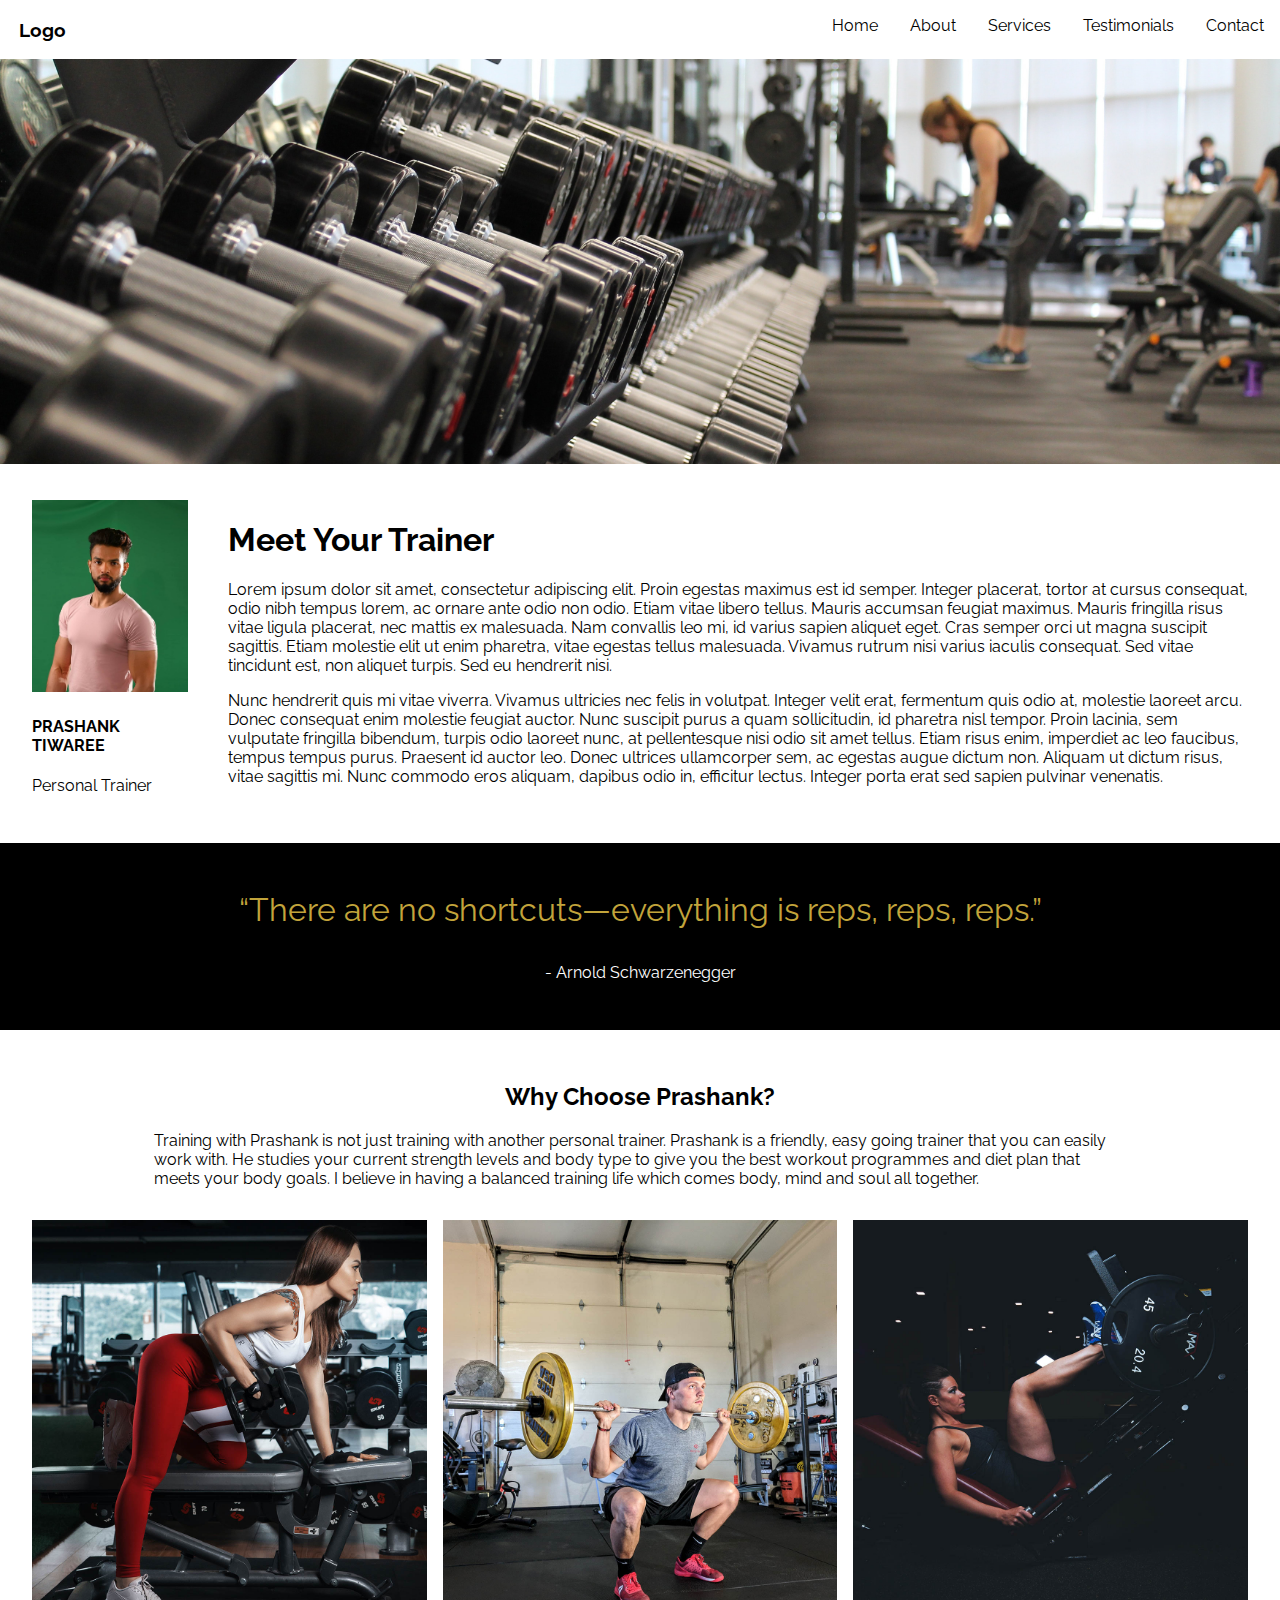
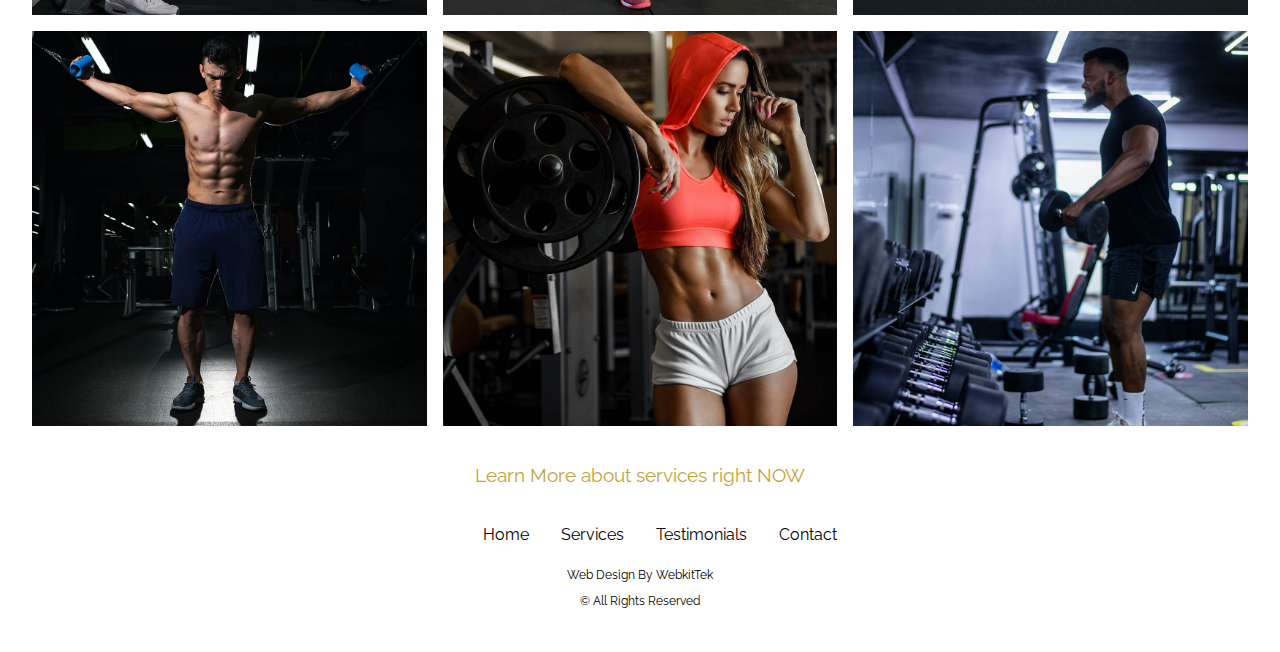
==== about.html @ 1aff5008 "Done About page. Only left the wording" ====
<!DOCTYPE html>
<html>
<head>
	<meta charset="utf-8">
	<meta name="viewport" content="width=device-wdith initial-scale=1">
	<title>About- Meet Your Trainer</title>
	<meta name="description" content="">
	<link rel="stylesheet" type="text/css" href="styles.css">
	<link rel="stylesheet" type="text/css" href="about.css">
	<link rel="preconnect" href="https://fonts.gstatic.com">
	<link href="https://fonts.googleapis.com/css2?family=Raleway:wght@500&display=swap" rel="stylesheet">
</head>
<body>
	<!--Nav Bar-->
	<nav class="nav-class" id="sticky"> 
		<h3 class="logo-txt">Logo</h3>
		<a href="#" class="toggle-btn">
			<span class="bar"></span>
			<span class="bar"></span>
			<span class="bar"></span>
		</a>
		<div class="nav-links">
			<ul class="nav-list">
				<li class="nav-item"><a id="nav-link" href="index.html">Home</a></li>
				<li class="nav-item"><a id="nav-link" href="about.html">About</a></li>
				<li class="nav-item"><a id="nav-link" href="#">Services</a></li>
				<li class="nav-item"><a id="nav-link"  href="#">Testimonials</a></li>
				<li class="nav-item"><a id="nav-link" href="#">Contact</a></li>
			</ul>	
		</div>				
	</nav>

	<!--Background-->
	<div class="wall">
		<img class="wall-pic" src="Girl wokout.jpg">	
	</div>

	<section class="aboutMe">
		<div class="img-sec">
			<img id="about-img" src="Portrait of prashank.jpg">
			<h4>PRASHANK TIWAREE</h4>
			<p class="designation">Personal Trainer</p>
		</div>
		<div class="text">
			<h1>Meet Your Trainer</h1>
			<p class="about-desc">Lorem ipsum dolor sit amet, consectetur adipiscing elit. Proin egestas maximus est id semper. Integer placerat, tortor at cursus consequat, odio nibh tempus lorem, ac ornare ante odio non odio. Etiam vitae libero tellus. Mauris accumsan feugiat maximus. Mauris fringilla risus vitae ligula placerat, nec mattis ex malesuada. Nam convallis leo mi, id varius sapien aliquet eget. Cras semper orci ut magna suscipit sagittis. Etiam molestie elit ut enim pharetra, vitae egestas tellus malesuada. Vivamus rutrum nisi varius iaculis consequat. Sed vitae tincidunt est, non aliquet turpis. Sed eu hendrerit nisi.</p>
			<p class="about-desc">Nunc hendrerit quis mi vitae viverra. Vivamus ultricies nec felis in volutpat. Integer velit erat, fermentum quis odio at, molestie laoreet arcu. Donec consequat enim molestie feugiat auctor. Nunc suscipit purus a quam sollicitudin, id pharetra nisl tempor. Proin lacinia, sem vulputate fringilla bibendum, turpis odio laoreet nunc, at pellentesque nisi odio sit amet tellus. Etiam risus enim, imperdiet ac leo faucibus, tempus tempus purus. Praesent id auctor leo. Donec ultrices ullamcorper sem, ac egestas augue dictum non. Aliquam ut dictum risus, vitae sagittis mi. Nunc commodo eros aliquam, dapibus odio in, efficitur lectus. Integer porta erat sed sapien pulvinar venenatis.</p>
		</div>
	</section>

	<section class="quote">
		<div class="quote-main">
			“There are no shortcuts—everything is reps, reps, reps.”
		</div>
		<div class="author">- Arnold Schwarzenegger</div>
	</section>

	<section class="why-choose-me">
		<h2>Why Choose Prashank?</h2>
		<p class="about-para">Training with Prashank is not just training with another personal trainer. Prashank is a friendly, easy going trainer that you can easily work with. He studies your current strength levels and body type to give you the best workout programmes and diet plan that meets your body goals. I believe in having a balanced training life which comes body, mind and soul all together.</p>
		<div class="about-img-grid">
			<img id="about-sub-img" src="about-grid-one.jpg">
			<img id="about-sub-img" src="about-grid-two.jpg">
			<img id="about-sub-img" src="about-grid-three.jpg">
			<img id="about-sub-img" src="about-grid-four.jpg">
			<img id="about-sub-img" src="about-grid-five.jpg">
			<img id="about-sub-img" src="about-grid-six.jpg">			
		</div>
	</section>

	<section class="service-redirect">
		<div class="service-text"><a id="about-link" href="#">
			Learn More about services right NOW
			</a>
		</div>
	</section>

	<!--Footer-->
	<footer>
		<ul class="footer-list">
			<li class="footer-item"><a id="footer-link" href="index.html">Home</a></li>
			<li class="footer-item"><a id="footer-link" href="#">Services</a></li>
			<li class="footer-item"><a id="footer-link" href="#">Testimonials</a></li>
			<li class="footer-item"><a id="footer-link" href="#">Contact</a></li>
		</ul>
		<div class="sponser">
			<a href="https://webkittek.com/" target="_blank">Web Design By WebkitTek</a>
			<p>&copy; All Rights Reserved</p>
		</div>
	</footer>

<script type="text/javascript" src="script.js"></script>
</body>
</html>
---- styles.css ----
html,body{
	margin:0;
	padding: 0;
	overflow-x: hidden;
	font-family: 'Raleway', sans-serif;
	scroll-behavior: smooth;
}

a{
	color: inherit;
	text-decoration: none;
}

ul{
	list-style-type: none;	
}

.logo-txt{
	margin-left: 1em;
}

.nav-class{
	display: flex;
	background-color: #fff;
}

#sticky{
	position: sticky;
	top: 0;
	
}

.nav-links{
	margin-left: auto;
}

.nav-list{
	display: flex;
}

#nav-link{
	padding: 1em;
}

#nav-link:hover{
	color: #c2a43b;
	transition: all 0.2s ease-in;	
}

.toggle-btn{
	position: absolute;
	top: 0.75rem;
	right: 1rem;
	display: none;
	flex-direction: column;
	justify-content: space-between;
	width: 30px;
	height: 21px;
}

.toggle-btn .bar{
	height: 3px;
	width: 100%;
	background-color: #000;
	border-radius: 10px;
}

/*Wall*/
.wall-pic{
	width: 100%;
}

/*Services*/
.serive-heading{
	text-align: center;
	font-size: 2rem;
}

.second{
	color: #c2a43b;
}

.services{
	padding: 2.5em;
}

.service-text{
	width: 70%;
	margin:auto;
	line-height: 1.8;
}

#service-link{
	color: #c2a43b;
}

#service-link:hover{
	border-bottom: 1px solid #c2a43b;
}

.service-card-grid{
	margin-top: 2em;
	display: grid;
	grid-template-columns: repeat(3,1fr);
	grid-gap: 1em;
}

.service-card{
	text-align: center;
	padding: 1.5em;
	margin: auto;
	border:1px solid #e0e0e0;
	box-shadow: 0 0 20px rgb(0 0 0 / 15%);
}

/*About*/
.about{
	background-color: #000;
	color: #fff;
}

.main-wrap{
	padding: 3.5em;
	display: flex;
}

.wording-about{
	width: 65%;
}

#about-btn{
	padding: 0.8em;
	border-radius: 7px;
	border:0;
}

#about-btn:hover{
	background-color: #000;
	color: #fff;
	border:1px solid #fff;
	cursor: pointer;
}

.about-img{
	width: 25%;
	display: block;
	margin: auto;
	margin-top: 2em;
}

/*Testimonails*/
.testimonials{
	padding: 2.5em;
}

.testi-title{
	text-align: center;
}

.test-grid{
	display: grid;
	grid-template-columns: repeat(3,1fr);
	grid-gap: 3em;
}

.testi-card{
	padding: 2em;
	background-color: #000;
	color: #fff;
}

.testi-name{
	color: #c2a43b;
	text-align: center;
}

#testi-btn{
	padding: 0.9em;
	margin:  2em auto;
	display: block;
	border:1px solid #fff;
	border-radius: 5px;
	background-color: #000;
	color: #fff;
}

#testi-btn:hover{
	cursor: pointer;
	background-color: #fff;
	color: #000;
	border:1px solid #000;
}

/*Contact*/
.contact{
	background-color: #000;
	color: #fff;
}

.contact-wrapper{
	padding: 3.5em;
}

.sub-contact-wrapper{	
	display: flex;
	gap:2em;
}

#contact-img{
	width: 35%;
	display: block;
	margin:auto;
}

#contact-btn{
	padding: 0.9em;
	border:0;
	border-radius: 5px;
}

#contact-btn:hover{
	cursor: pointer;
	border:1px solid #fff;
	background-color: #000;
	color: #fff;
}

/*Footer*/
footer{
	padding: 2em;
}
.footer-list{
	display: flex;
	justify-content: center;
	width: 60%;
	margin: auto;
}

.sponser{
	margin-top: 2em;
	text-align: center;
	font-size: 0.75rem;
}

#footer-link{
	padding: 1em;
}

#footer-link:hover{
	color: #c2a43b;
	transition: all 0.2s ease-in;
}

/*footer responsive*/
@media (max-width: 425px){
	.footer-list{
		display: block;
		border-bottom: 0;
		line-height: 1.5;
	}
}

/*Navbar responsive*/
@media (max-width: 680px){
	.nav-links{
		display: none;
	}

	.toggle-btn{
		display: flex;
	}

	.nav-class{
		flex-direction: column;
	}

	.nav-item{
		margin: 0.5em 0;
	}

	.nav-list{
		padding: 0;
	}	

	.nav-links{
		width: 100%;
	}

	.nav-links .nav-list{
		flex-direction: column;
		width: 100%;
	}

	.nav-item{
		text-align: center;
	}

	.nav-links.active{
		display: flex;
	}
}

@media (max-width: 820px){
	/*Service responsive*/
	.service-card-grid{
		display: block;
	}

	.service-card{
		margin: 1.5em 0;
	}
	/*ABOUT RESPONSIVE*/
	.main-wrap{
		display: block;
	}

	.wording-about{
		width: 85%;
		margin: auto;
	}

	.about-img{
		width: 45%;
	}
	/*contact responsive*/
	.sub-contact-wrapper{
		display: block;
	}
}
/*contact responsive*/
@media (max-width: 560px){
	#contact-img{
		width: 50%;
	}
}

@media (max-width: 400px){
	#contact-img{
		width: 60%;
	}
}

/*Testimonals grid responsive*/
@media (max-width: 805px){
	.test-grid{
		display: block;
	}

	.testi-card{
		margin: 2em auto;
		width: 65%;
	}
}
---- about.css ----
/*About Main*/
#about-img{
	width: 100%;
}

.aboutMe{
	display: flex;
	gap:2.5em;
	padding: 2em;
}

.quote{
	padding: 3em;
	background-color: #000;
	color: #fff;
}

.quote-main{
	font-size: 2rem;
	color: #c2a43b;
	margin-bottom: 1.1em;
}

.quote-main, .author, h2{
	text-align: center;
}
.why-choose-me{
	padding: 2em;
}

.about-para{
	width: 80%;
	margin: auto;
	margin-bottom: 2em;
}

.about-img-grid{
	display: grid;
	grid-template-columns: repeat(3,1fr);
	grid-gap: 1em;
}

#about-sub-img{
	width: 100%;
}

.service-text{
	text-align: center;
	font-size: 1.2rem;
	color: #c2a43b;
	border-bottom: 1px solid #fff;
}

.service-text:hover{
	border-bottom: 1px solid #c2a43b;
}

/*Media Query*/
@media (max-width: 768px){
	.aboutMe{
		display: block;
	}

	#about-img{
		width: 80%;
		display: block;
		margin:auto;
	}

	h4, .designation{
		text-align: center;
	}

	.text{
		margin-top: 5em;
	}

	.about-img-grid{
		grid-template-columns: repeat(2,1fr);
	}
}

@media (max-width: 540px){
	.quote-main{
		font-size: 1.3rem;
	}

	.service-text{
		font-size: 1rem;
	}
}

@media(max-width: 404px){
	.service-text{
		font-size: 0.8rem;
	}
}
@media (max-width: 384px){
	.quote-main{
		font-size: 1rem;
	}
}
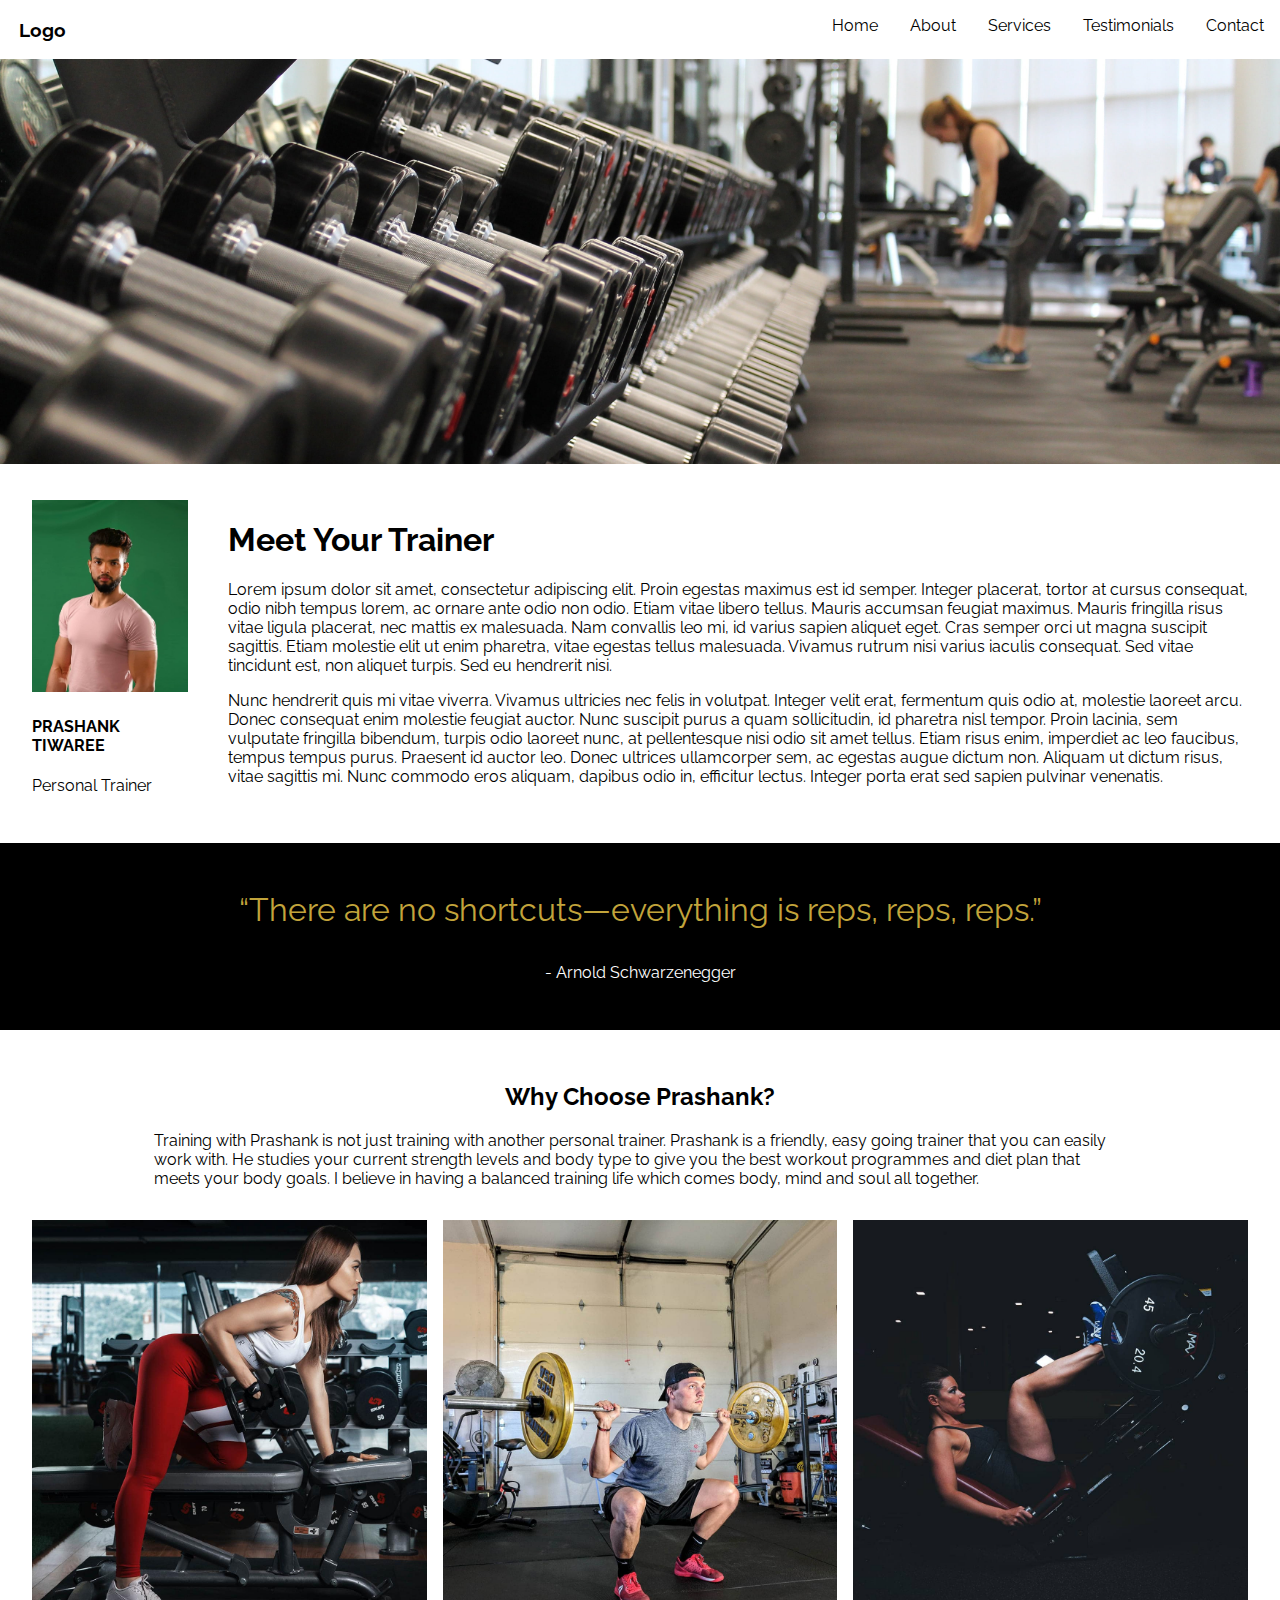
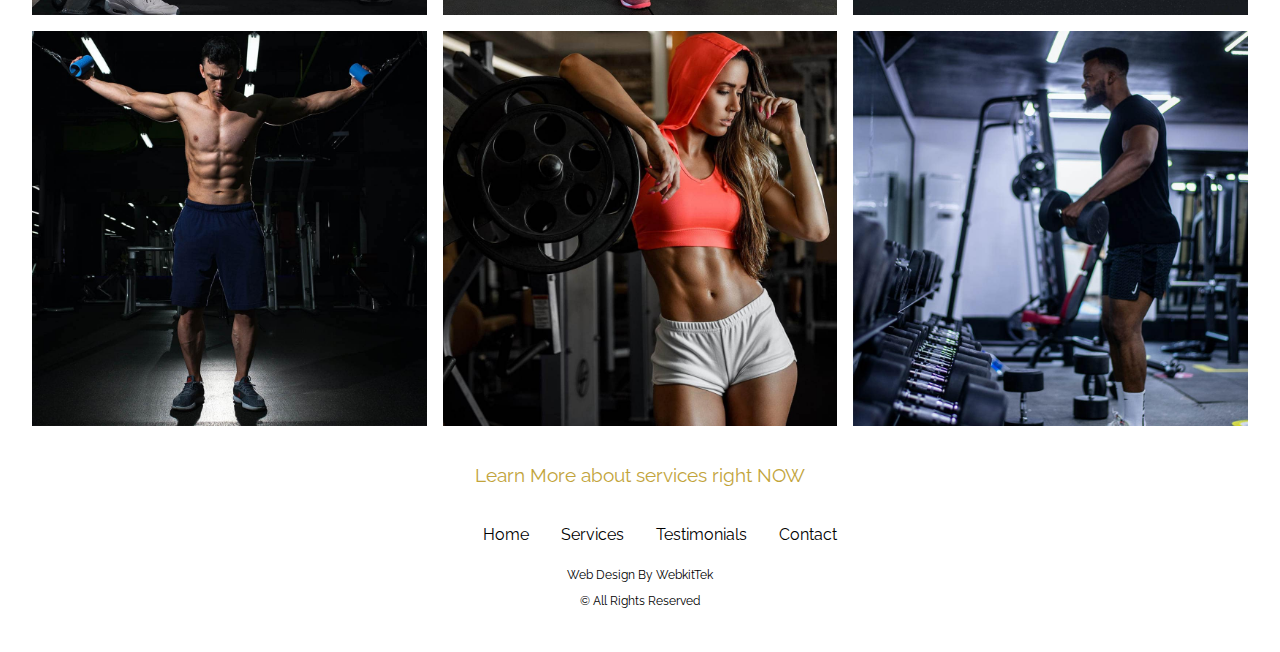
==== commit 708c78fe: "Almost over" ====
--- a/about.html
+++ b/about.html
@@ -4,7 +4,8 @@
 	<meta charset="utf-8">
 	<meta name="viewport" content="width=device-wdith initial-scale=1">
 	<title>About- Meet Your Trainer</title>
-	<meta name="description" content="">
+	<meta name="description" content="Prashank Tiwaree is a fitness coach that's not only here to make you workout plans but also educate you throughout your journey and guide you in each every step. Learn more now">
+	<link rel="shortcut icon" type="image/jpg" href="Favicon-broad dreams.jpg">
 	<link rel="stylesheet" type="text/css" href="styles.css">
 	<link rel="stylesheet" type="text/css" href="about.css">
 	<link rel="preconnect" href="https://fonts.gstatic.com">
@@ -23,21 +24,21 @@
 			<ul class="nav-list">
 				<li class="nav-item"><a id="nav-link" href="index.html">Home</a></li>
 				<li class="nav-item"><a id="nav-link" href="about.html">About</a></li>
-				<li class="nav-item"><a id="nav-link" href="#">Services</a></li>
-				<li class="nav-item"><a id="nav-link"  href="#">Testimonials</a></li>
-				<li class="nav-item"><a id="nav-link" href="#">Contact</a></li>
+				<li class="nav-item"><a id="nav-link" href="services.html">Services</a></li>
+				<li class="nav-item"><a id="nav-link"  href="testimonials.html">Testimonials</a></li>
+				<li class="nav-item"><a id="nav-link" href="contact.html">Contact</a></li>
 			</ul>	
 		</div>				
 	</nav>
 
 	<!--Background-->
 	<div class="wall">
-		<img class="wall-pic" src="Girl wokout.jpg">	
+		<img class="wall-pic" src="Wide Gym Wallpaper.jpg" alt="A wide picture of a gym focused on weight rack and in distance a girl doing dumbell rows">	
 	</div>
 
 	<section class="aboutMe">
 		<div class="img-sec">
-			<img id="about-img" src="Portrait of prashank.jpg">
+			<img id="about-img" src="Portrait of prashank.jpg"  alt="I'm Prashank TIwaree. Your personal trainer. Yes that is me in this portrait">
 			<h4>PRASHANK TIWAREE</h4>
 			<p class="designation">Personal Trainer</p>
 		</div>
@@ -59,17 +60,17 @@
 		<h2>Why Choose Prashank?</h2>
 		<p class="about-para">Training with Prashank is not just training with another personal trainer. Prashank is a friendly, easy going trainer that you can easily work with. He studies your current strength levels and body type to give you the best workout programmes and diet plan that meets your body goals. I believe in having a balanced training life which comes body, mind and soul all together.</p>
 		<div class="about-img-grid">
-			<img id="about-sub-img" src="about-grid-one.jpg">
-			<img id="about-sub-img" src="about-grid-two.jpg">
-			<img id="about-sub-img" src="about-grid-three.jpg">
-			<img id="about-sub-img" src="about-grid-four.jpg">
-			<img id="about-sub-img" src="about-grid-five.jpg">
-			<img id="about-sub-img" src="about-grid-six.jpg">			
+			<img id="about-sub-img" src="about-grid-one.jpg" alt="A girl doing dumbell rows in red leggings and white skinny that has a nice floral colored tattoo on her right shoulder">
+			<img id="about-sub-img" src="about-grid-two.jpg" alt="A young man determined to lifeting heavy in deep squatting position">
+			<img id="about-sub-img" src="about-grid-three.jpg" alt="Strong girl doing leg press and lighting reveals her amazing muscle distribution of her thighs">
+			<img id="about-sub-img" src="about-grid-four.jpg" alt="A man with washboard abs and nice chest and shoulders using cable crossover machine">
+			<img id="about-sub-img" src="about-grid-five.jpg" alt="A girl with red hoodie attatched to red sports bra and white shorts with insane abs posing next to weights">
+			<img id="about-sub-img" src="about-grid-six.jpg" alt="A strong man trying heavy wight shoulder raises and his facial expressions shows how heavy that is">			
 		</div>
 	</section>
 
 	<section class="service-redirect">
-		<div class="service-text"><a id="about-link" href="#">
+		<div class="service-text"><a id="about-link" href="services.html">
 			Learn More about services right NOW
 			</a>
 		</div>
@@ -79,9 +80,9 @@
 	<footer>
 		<ul class="footer-list">
 			<li class="footer-item"><a id="footer-link" href="index.html">Home</a></li>
-			<li class="footer-item"><a id="footer-link" href="#">Services</a></li>
-			<li class="footer-item"><a id="footer-link" href="#">Testimonials</a></li>
-			<li class="footer-item"><a id="footer-link" href="#">Contact</a></li>
+			<li class="footer-item"><a id="footer-link" href="services.html">Services</a></li>
+			<li class="footer-item"><a id="footer-link" href="testimonials.html">Testimonials</a></li>
+			<li class="footer-item"><a id="footer-link" href="contact.html">Contact</a></li>
 		</ul>
 		<div class="sponser">
 			<a href="https://webkittek.com/" target="_blank">Web Design By WebkitTek</a>
--- a/styles.css
+++ b/styles.css
@@ -142,7 +142,7 @@
 }
 
 .about-img{
-	width: 25%;
+	width: 30%;
 	display: block;
 	margin: auto;
 	margin-top: 2em;
@@ -300,6 +300,12 @@
 	}
 }
 
+@media (max-width: 375px){
+	.about-img{
+		width: 90%;
+	}
+}
+
 @media (max-width: 820px){
 	/*Service responsive*/
 	.service-card-grid{
@@ -329,7 +335,7 @@
 }
 /*contact responsive*/
 @media (max-width: 560px){
-	#contact-img{
+	.about-img, #contact-img{
 		width: 50%;
 	}
 }
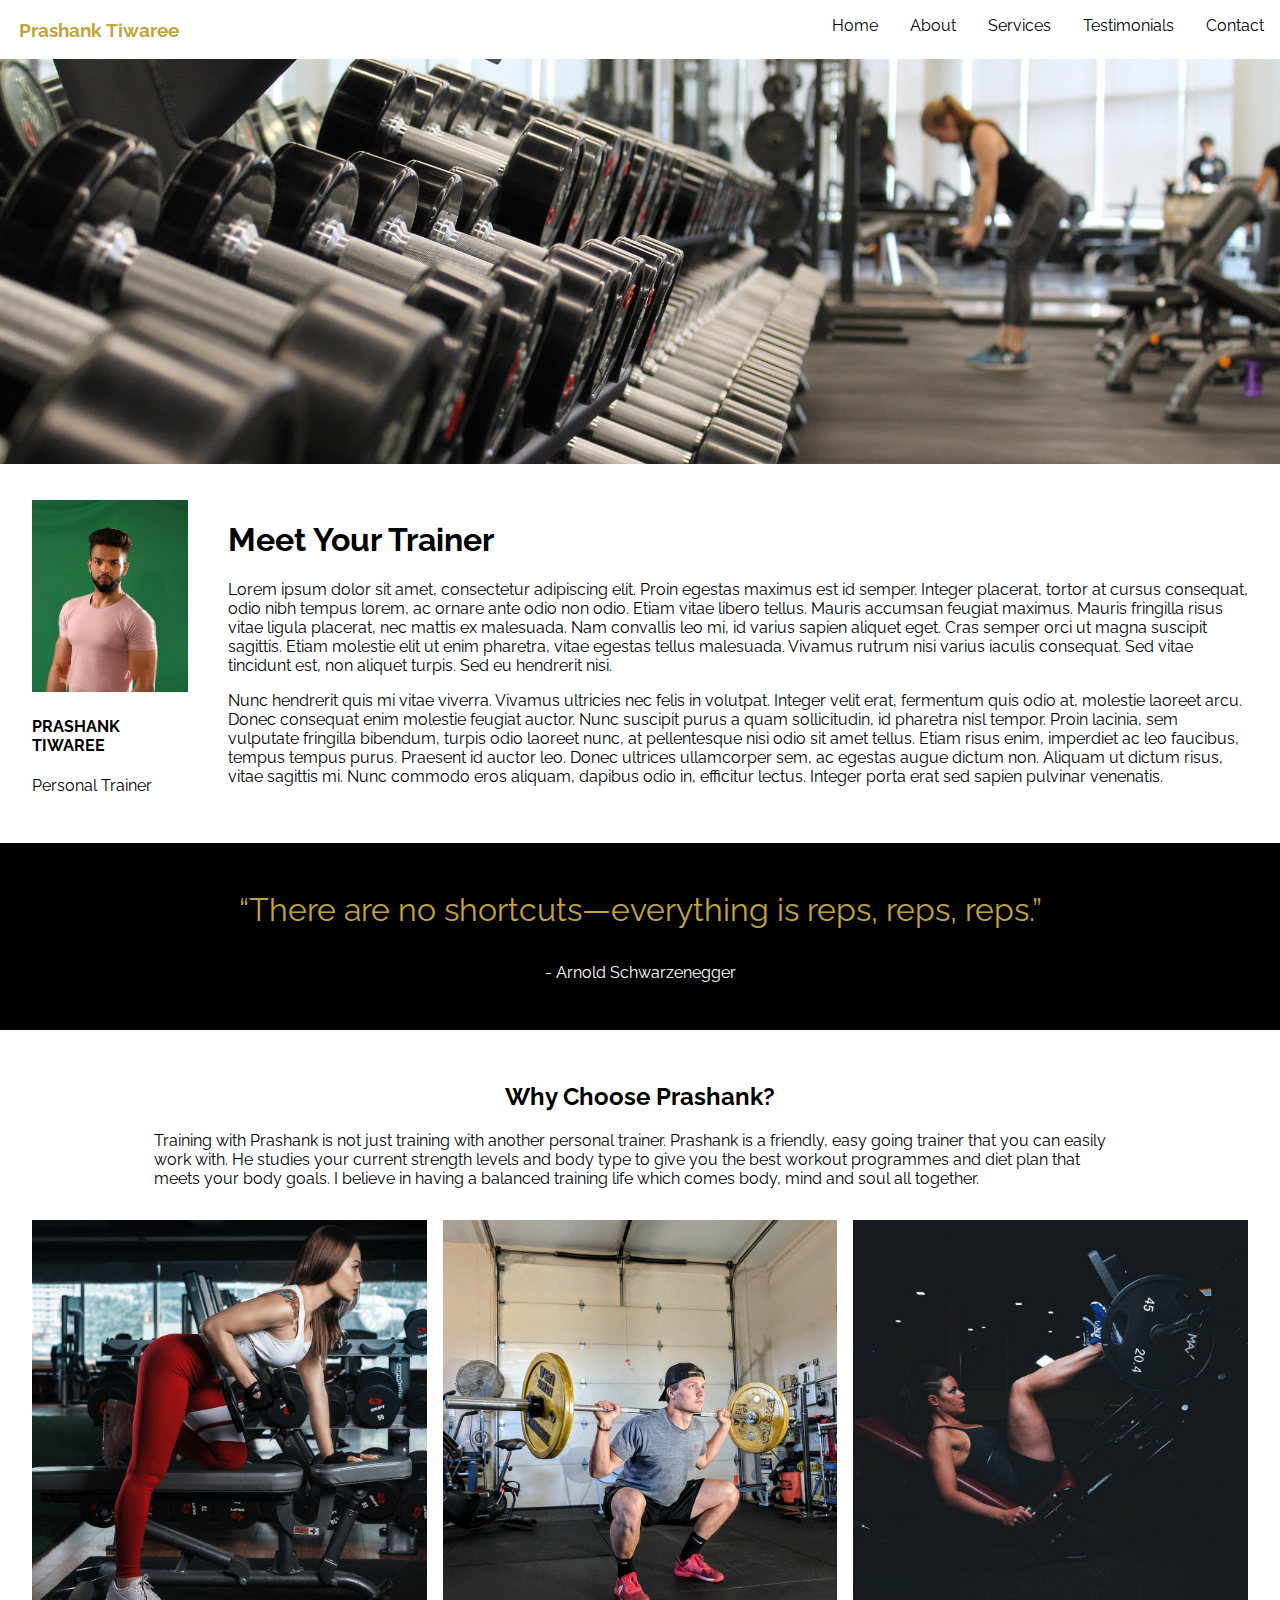
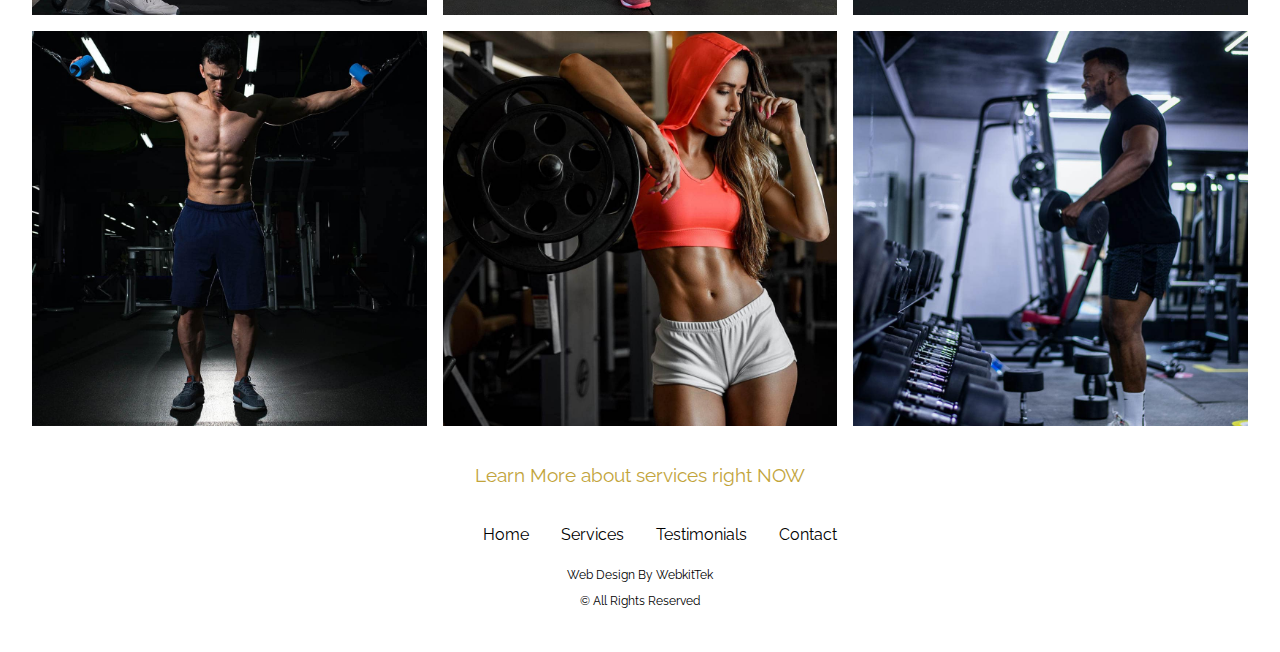
==== commit f9f80653: "Logo" ====
--- a/about.html
+++ b/about.html
@@ -14,7 +14,7 @@
 <body>
 	<!--Nav Bar-->
 	<nav class="nav-class" id="sticky"> 
-		<h3 class="logo-txt">Logo</h3>
+		<h3 class="logo-txt">Prashank Tiwaree</h3>
 		<a href="#" class="toggle-btn">
 			<span class="bar"></span>
 			<span class="bar"></span>
--- a/styles.css
+++ b/styles.css
@@ -1,359 +1 @@
-html,body{
-	margin:0;
-	padding: 0;
-	overflow-x: hidden;
-	font-family: 'Raleway', sans-serif;
-	scroll-behavior: smooth;
-}
-
-a{
-	color: inherit;
-	text-decoration: none;
-}
-
-ul{
-	list-style-type: none;	
-}
-
-.logo-txt{
-	margin-left: 1em;
-}
-
-.nav-class{
-	display: flex;
-	background-color: #fff;
-}
-
-#sticky{
-	position: sticky;
-	top: 0;
-	
-}
-
-.nav-links{
-	margin-left: auto;
-}
-
-.nav-list{
-	display: flex;
-}
-
-#nav-link{
-	padding: 1em;
-}
-
-#nav-link:hover{
-	color: #c2a43b;
-	transition: all 0.2s ease-in;	
-}
-
-.toggle-btn{
-	position: absolute;
-	top: 0.75rem;
-	right: 1rem;
-	display: none;
-	flex-direction: column;
-	justify-content: space-between;
-	width: 30px;
-	height: 21px;
-}
-
-.toggle-btn .bar{
-	height: 3px;
-	width: 100%;
-	background-color: #000;
-	border-radius: 10px;
-}
-
-/*Wall*/
-.wall-pic{
-	width: 100%;
-}
-
-/*Services*/
-.serive-heading{
-	text-align: center;
-	font-size: 2rem;
-}
-
-.second{
-	color: #c2a43b;
-}
-
-.services{
-	padding: 2.5em;
-}
-
-.service-text{
-	width: 70%;
-	margin:auto;
-	line-height: 1.8;
-}
-
-#service-link{
-	color: #c2a43b;
-}
-
-#service-link:hover{
-	border-bottom: 1px solid #c2a43b;
-}
-
-.service-card-grid{
-	margin-top: 2em;
-	display: grid;
-	grid-template-columns: repeat(3,1fr);
-	grid-gap: 1em;
-}
-
-.service-card{
-	text-align: center;
-	padding: 1.5em;
-	margin: auto;
-	border:1px solid #e0e0e0;
-	box-shadow: 0 0 20px rgb(0 0 0 / 15%);
-}
-
-/*About*/
-.about{
-	background-color: #000;
-	color: #fff;
-}
-
-.main-wrap{
-	padding: 3.5em;
-	display: flex;
-}
-
-.wording-about{
-	width: 65%;
-}
-
-#about-btn{
-	padding: 0.8em;
-	border-radius: 7px;
-	border:0;
-}
-
-#about-btn:hover{
-	background-color: #000;
-	color: #fff;
-	border:1px solid #fff;
-	cursor: pointer;
-}
-
-.about-img{
-	width: 30%;
-	display: block;
-	margin: auto;
-	margin-top: 2em;
-}
-
-/*Testimonails*/
-.testimonials{
-	padding: 2.5em;
-}
-
-.testi-title{
-	text-align: center;
-}
-
-.test-grid{
-	display: grid;
-	grid-template-columns: repeat(3,1fr);
-	grid-gap: 3em;
-}
-
-.testi-card{
-	padding: 2em;
-	background-color: #000;
-	color: #fff;
-}
-
-.testi-name{
-	color: #c2a43b;
-	text-align: center;
-}
-
-#testi-btn{
-	padding: 0.9em;
-	margin:  2em auto;
-	display: block;
-	border:1px solid #fff;
-	border-radius: 5px;
-	background-color: #000;
-	color: #fff;
-}
-
-#testi-btn:hover{
-	cursor: pointer;
-	background-color: #fff;
-	color: #000;
-	border:1px solid #000;
-}
-
-/*Contact*/
-.contact{
-	background-color: #000;
-	color: #fff;
-}
-
-.contact-wrapper{
-	padding: 3.5em;
-}
-
-.sub-contact-wrapper{	
-	display: flex;
-	gap:2em;
-}
-
-#contact-img{
-	width: 35%;
-	display: block;
-	margin:auto;
-}
-
-#contact-btn{
-	padding: 0.9em;
-	border:0;
-	border-radius: 5px;
-}
-
-#contact-btn:hover{
-	cursor: pointer;
-	border:1px solid #fff;
-	background-color: #000;
-	color: #fff;
-}
-
-/*Footer*/
-footer{
-	padding: 2em;
-}
-.footer-list{
-	display: flex;
-	justify-content: center;
-	width: 60%;
-	margin: auto;
-}
-
-.sponser{
-	margin-top: 2em;
-	text-align: center;
-	font-size: 0.75rem;
-}
-
-#footer-link{
-	padding: 1em;
-}
-
-#footer-link:hover{
-	color: #c2a43b;
-	transition: all 0.2s ease-in;
-}
-
-/*footer responsive*/
-@media (max-width: 425px){
-	.footer-list{
-		display: block;
-		border-bottom: 0;
-		line-height: 1.5;
-	}
-}
-
-/*Navbar responsive*/
-@media (max-width: 680px){
-	.nav-links{
-		display: none;
-	}
-
-	.toggle-btn{
-		display: flex;
-	}
-
-	.nav-class{
-		flex-direction: column;
-	}
-
-	.nav-item{
-		margin: 0.5em 0;
-	}
-
-	.nav-list{
-		padding: 0;
-	}	
-
-	.nav-links{
-		width: 100%;
-	}
-
-	.nav-links .nav-list{
-		flex-direction: column;
-		width: 100%;
-	}
-
-	.nav-item{
-		text-align: center;
-	}
-
-	.nav-links.active{
-		display: flex;
-	}
-}
-
-@media (max-width: 375px){
-	.about-img{
-		width: 90%;
-	}
-}
-
-@media (max-width: 820px){
-	/*Service responsive*/
-	.service-card-grid{
-		display: block;
-	}
-
-	.service-card{
-		margin: 1.5em 0;
-	}
-	/*ABOUT RESPONSIVE*/
-	.main-wrap{
-		display: block;
-	}
-
-	.wording-about{
-		width: 85%;
-		margin: auto;
-	}
-
-	.about-img{
-		width: 45%;
-	}
-	/*contact responsive*/
-	.sub-contact-wrapper{
-		display: block;
-	}
-}
-/*contact responsive*/
-@media (max-width: 560px){
-	.about-img, #contact-img{
-		width: 50%;
-	}
-}
-
-@media (max-width: 400px){
-	#contact-img{
-		width: 60%;
-	}
-}
-
-/*Testimonals grid responsive*/
-@media (max-width: 805px){
-	.test-grid{
-		display: block;
-	}
-
-	.testi-card{
-		margin: 2em auto;
-		width: 65%;
-	}
-}+body,html{margin:0;padding:0;overflow-x:hidden;font-family:Raleway,sans-serif;scroll-behavior:smooth}.logo-txt{color:#c2a43b}a{color:inherit;text-decoration:none}ul{list-style-type:none}.logo-txt{margin-left:1em}.nav-class{display:flex;background-color:#fff}#sticky{position:sticky;top:0}.nav-links{margin-left:auto}.nav-list{display:flex}#nav-link{padding:1em}#nav-link:hover{color:#c2a43b;transition:all .2s ease-in}.toggle-btn{position:absolute;top:.75rem;right:1rem;display:none;flex-direction:column;justify-content:space-between;width:30px;height:21px}.toggle-btn .bar{height:3px;width:100%;background-color:#000;border-radius:10px}.wall-pic{width:100%}.serive-heading{text-align:center;font-size:2rem}.second{color:#c2a43b}.services{padding:2.5em}.service-text{width:70%;margin:auto;line-height:1.8}#service-link{color:#c2a43b}#service-link:hover{border-bottom:1px solid #c2a43b}.service-card-grid{margin-top:2em;display:grid;grid-template-columns:repeat(3,1fr);grid-gap:1em}.service-card{text-align:center;padding:1.5em;margin:auto;border:1px solid #e0e0e0;box-shadow:0 0 20px rgb(0 0 0 / 15%)}.about{background-color:#000;color:#fff}.main-wrap{padding:3.5em;display:flex}.wording-about{width:65%}#about-btn{padding:.8em;border-radius:7px;border:0}#about-btn:hover{background-color:#000;color:#fff;border:1px solid #fff;cursor:pointer}.about-img{width:30%;display:block;margin:auto;margin-top:2em}.testimonials{padding:2.5em}.testi-title{text-align:center}.test-grid{display:grid;grid-template-columns:repeat(3,1fr);grid-gap:3em}.testi-card{padding:2em;background-color:#000;color:#fff}.testi-name{color:#c2a43b;text-align:center}#testi-btn{padding:.9em;margin:2em auto;display:block;border:1px solid #fff;border-radius:5px;background-color:#000;color:#fff}#testi-btn:hover{cursor:pointer;background-color:#fff;color:#000;border:1px solid #000}.contact{background-color:#000;color:#fff}.contact-wrapper{padding:3.5em}.sub-contact-wrapper{display:flex;gap:2em}#contact-img{width:35%;display:block;margin:auto}#contact-btn{padding:.9em;border:0;border-radius:5px}#contact-btn:hover{cursor:pointer;border:1px solid #fff;background-color:#000;color:#fff}footer{padding:2em}.footer-list{display:flex;justify-content:center;width:60%;margin:auto}.sponser{margin-top:2em;text-align:center;font-size:.75rem}#footer-link{padding:1em}#footer-link:hover{color:#c2a43b;transition:all .2s ease-in}@media (max-width:425px){.footer-list{display:block;border-bottom:0;line-height:1.5}}@media (max-width:680px){.nav-links{display:none}.toggle-btn{display:flex}.nav-class{flex-direction:column}.nav-item{margin:.5em 0}.nav-list{padding:0}.nav-links{width:100%}.nav-links .nav-list{flex-direction:column;width:100%}.nav-item{text-align:center}.nav-links.active{display:flex}}@media (max-width:375px){.about-img{width:90%}}@media (max-width:820px){.service-card-grid{display:block}.service-card{margin:1.5em 0}.main-wrap{display:block}.wording-about{width:85%;margin:auto}.about-img{width:45%}.sub-contact-wrapper{display:block}}@media (max-width:560px){#contact-img,.about-img{width:50%}}@media (max-width:400px){#contact-img{width:60%}}@media (max-width:805px){.test-grid{display:block}.testi-card{margin:2em auto;width:65%}}--- a/about.css
+++ b/about.css
@@ -1,102 +1 @@
-/*About Main*/
-#about-img{
-	width: 100%;
-}
-
-.aboutMe{
-	display: flex;
-	gap:2.5em;
-	padding: 2em;
-}
-
-.quote{
-	padding: 3em;
-	background-color: #000;
-	color: #fff;
-}
-
-.quote-main{
-	font-size: 2rem;
-	color: #c2a43b;
-	margin-bottom: 1.1em;
-}
-
-.quote-main, .author, h2{
-	text-align: center;
-}
-.why-choose-me{
-	padding: 2em;
-}
-
-.about-para{
-	width: 80%;
-	margin: auto;
-	margin-bottom: 2em;
-}
-
-.about-img-grid{
-	display: grid;
-	grid-template-columns: repeat(3,1fr);
-	grid-gap: 1em;
-}
-
-#about-sub-img{
-	width: 100%;
-}
-
-.service-text{
-	text-align: center;
-	font-size: 1.2rem;
-	color: #c2a43b;
-	border-bottom: 1px solid #fff;
-}
-
-.service-text:hover{
-	border-bottom: 1px solid #c2a43b;
-}
-
-/*Media Query*/
-@media (max-width: 768px){
-	.aboutMe{
-		display: block;
-	}
-
-	#about-img{
-		width: 80%;
-		display: block;
-		margin:auto;
-	}
-
-	h4, .designation{
-		text-align: center;
-	}
-
-	.text{
-		margin-top: 5em;
-	}
-
-	.about-img-grid{
-		grid-template-columns: repeat(2,1fr);
-	}
-}
-
-@media (max-width: 540px){
-	.quote-main{
-		font-size: 1.3rem;
-	}
-
-	.service-text{
-		font-size: 1rem;
-	}
-}
-
-@media(max-width: 404px){
-	.service-text{
-		font-size: 0.8rem;
-	}
-}
-@media (max-width: 384px){
-	.quote-main{
-		font-size: 1rem;
-	}
-}+#about-img{width:100%}.aboutMe{display:flex;gap:2.5em;padding:2em}.quote{padding:3em;background-color:#000;color:#fff}.quote-main{font-size:2rem;color:#c2a43b;margin-bottom:1.1em}.author,.quote-main,h2{text-align:center}.why-choose-me{padding:2em}.about-para{width:80%;margin:auto;margin-bottom:2em}.about-img-grid{display:grid;grid-template-columns:repeat(3,1fr);grid-gap:1em}#about-sub-img{width:100%}.service-text{text-align:center;font-size:1.2rem;color:#c2a43b;border-bottom:1px solid #fff}.service-text:hover{border-bottom:1px solid #c2a43b}@media (max-width:768px){.aboutMe{display:block}#about-img{width:80%;display:block;margin:auto}.designation,h4{text-align:center}.text{margin-top:5em}.about-img-grid{grid-template-columns:repeat(2,1fr)}}@media (max-width:540px){.quote-main{font-size:1.3rem}.service-text{font-size:1rem}}@media(max-width:404px){.service-text{font-size:.8rem}}@media (max-width:384px){.quote-main{font-size:1rem}}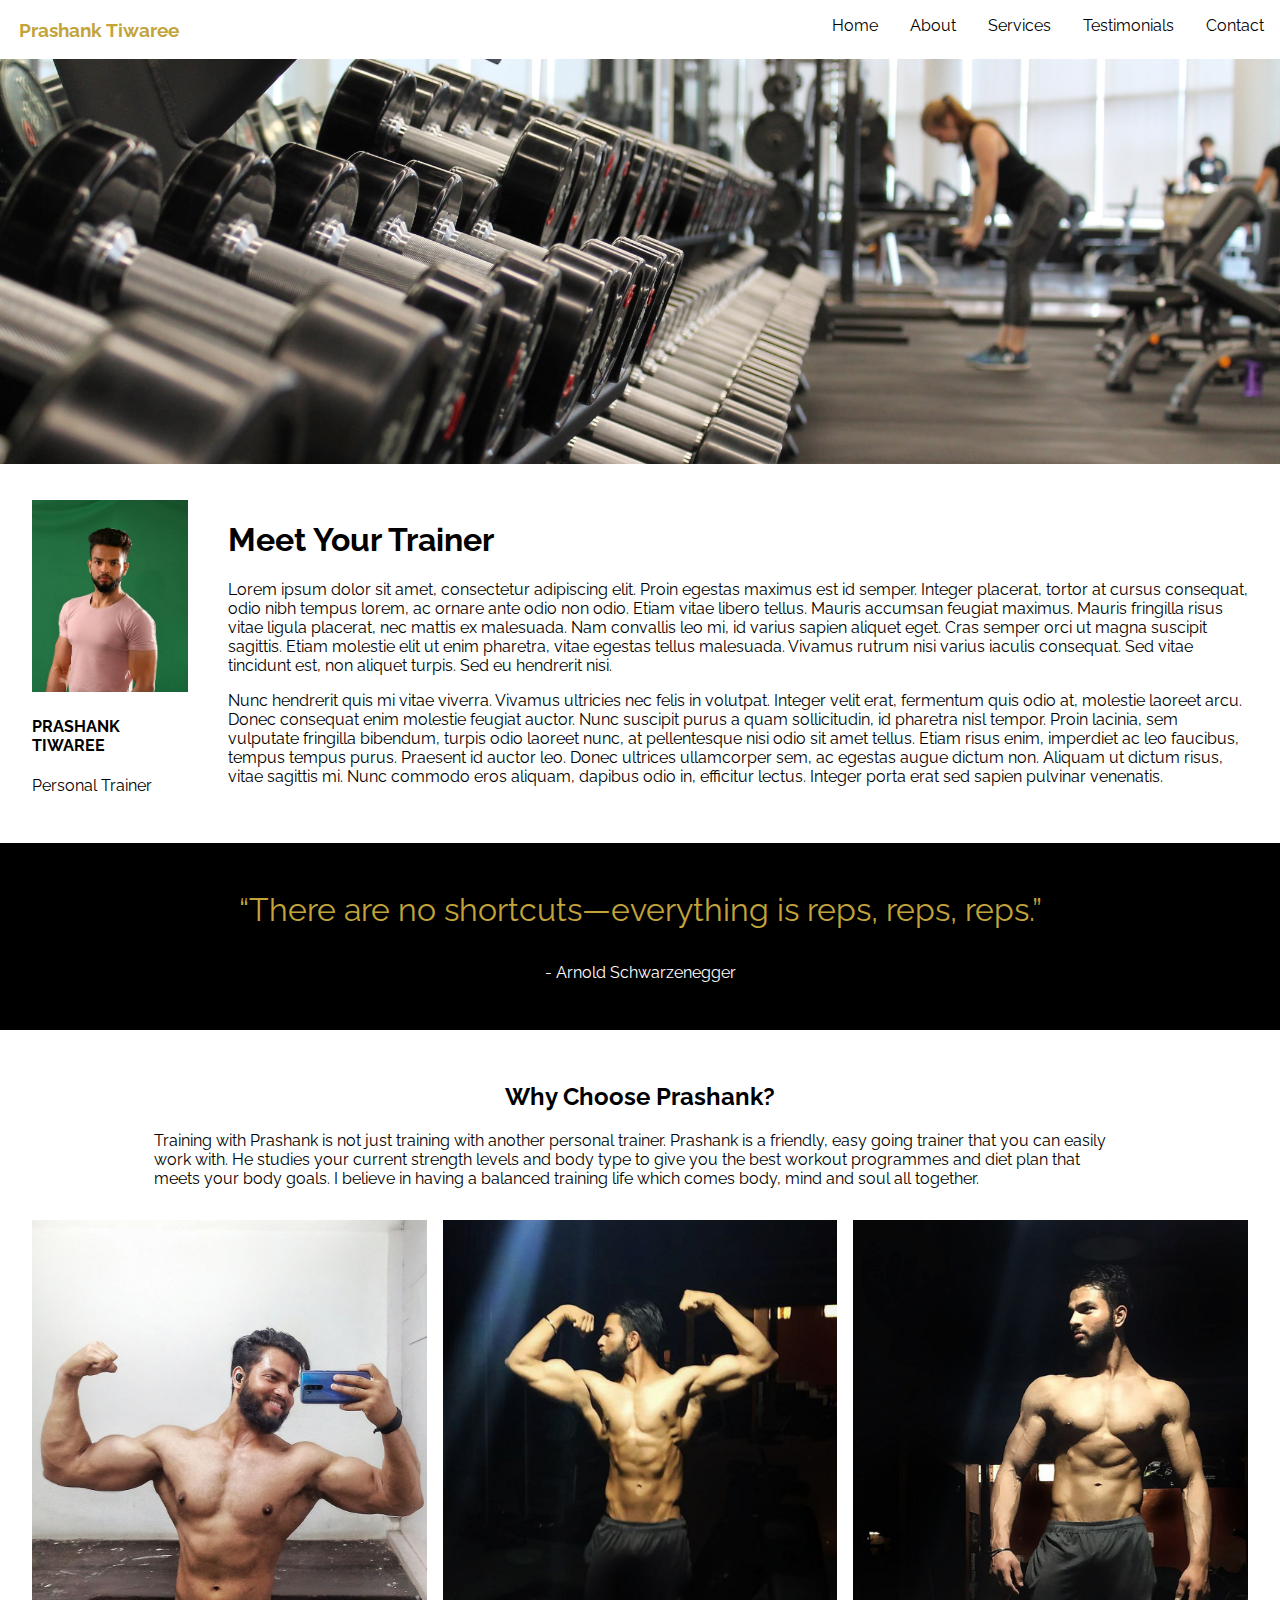
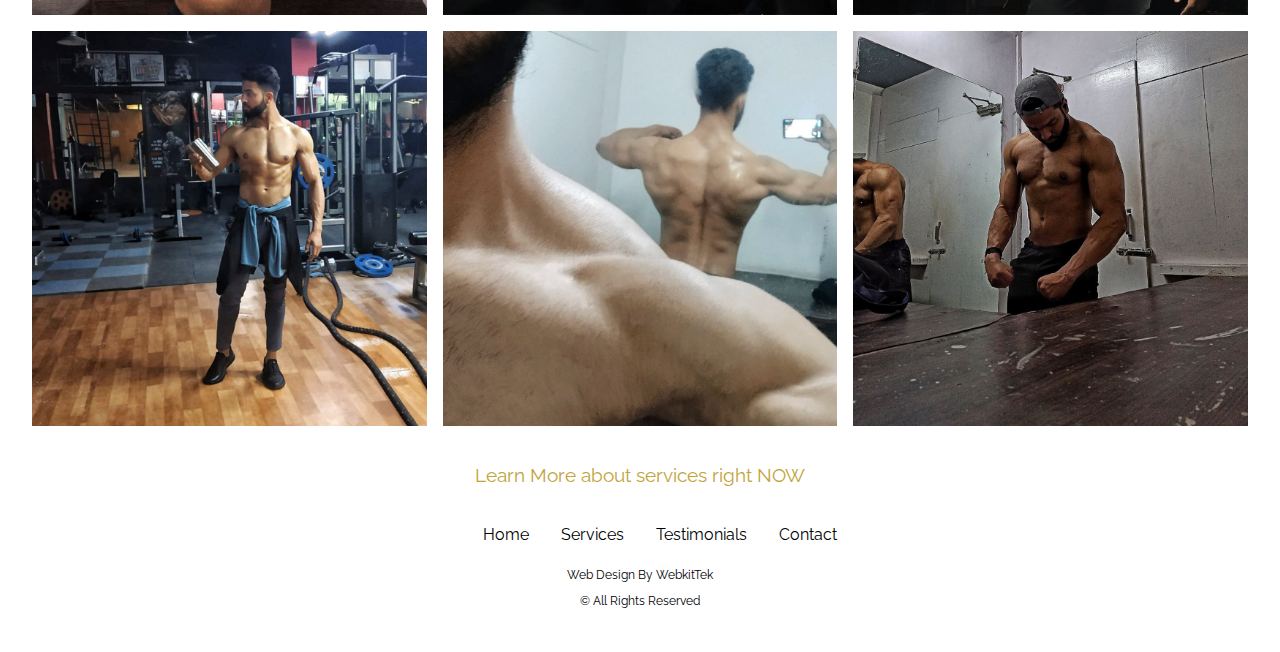
==== commit 3adaf824: "Done" ====
--- a/about.html
+++ b/about.html
@@ -58,7 +58,7 @@
 
 	<section class="why-choose-me">
 		<h2>Why Choose Prashank?</h2>
-		<p class="about-para">Training with Prashank is not just training with another personal trainer. Prashank is a friendly, easy going trainer that you can easily work with. He studies your current strength levels and body type to give you the best workout programmes and diet plan that meets your body goals. I believe in having a balanced training life which comes body, mind and soul all together.</p>
+		<p class="about-para">Training with Prashank is not just training with another personal trainer. Prashank is a friendly, easy going trainer that you can easily work with. He studies your current strength levels and body type to give you the best workout programmes and diet plan that meets your body goals. I believe in having a balanced training life which comes body, mind and soul all together.</p>		
 		<div class="about-img-grid">
 			<img id="about-sub-img" src="about-grid-one.jpg" alt="A girl doing dumbell rows in red leggings and white skinny that has a nice floral colored tattoo on her right shoulder">
 			<img id="about-sub-img" src="about-grid-two.jpg" alt="A young man determined to lifeting heavy in deep squatting position">
@@ -67,7 +67,7 @@
 			<img id="about-sub-img" src="about-grid-five.jpg" alt="A girl with red hoodie attatched to red sports bra and white shorts with insane abs posing next to weights">
 			<img id="about-sub-img" src="about-grid-six.jpg" alt="A strong man trying heavy wight shoulder raises and his facial expressions shows how heavy that is">			
 		</div>
-	</section>
+	</section>	
 
 	<section class="service-redirect">
 		<div class="service-text"><a id="about-link" href="services.html">
--- a/styles.css
+++ b/styles.css
@@ -1 +1 @@
-body,html{margin:0;padding:0;overflow-x:hidden;font-family:Raleway,sans-serif;scroll-behavior:smooth}.logo-txt{color:#c2a43b}a{color:inherit;text-decoration:none}ul{list-style-type:none}.logo-txt{margin-left:1em}.nav-class{display:flex;background-color:#fff}#sticky{position:sticky;top:0}.nav-links{margin-left:auto}.nav-list{display:flex}#nav-link{padding:1em}#nav-link:hover{color:#c2a43b;transition:all .2s ease-in}.toggle-btn{position:absolute;top:.75rem;right:1rem;display:none;flex-direction:column;justify-content:space-between;width:30px;height:21px}.toggle-btn .bar{height:3px;width:100%;background-color:#000;border-radius:10px}.wall-pic{width:100%}.serive-heading{text-align:center;font-size:2rem}.second{color:#c2a43b}.services{padding:2.5em}.service-text{width:70%;margin:auto;line-height:1.8}#service-link{color:#c2a43b}#service-link:hover{border-bottom:1px solid #c2a43b}.service-card-grid{margin-top:2em;display:grid;grid-template-columns:repeat(3,1fr);grid-gap:1em}.service-card{text-align:center;padding:1.5em;margin:auto;border:1px solid #e0e0e0;box-shadow:0 0 20px rgb(0 0 0 / 15%)}.about{background-color:#000;color:#fff}.main-wrap{padding:3.5em;display:flex}.wording-about{width:65%}#about-btn{padding:.8em;border-radius:7px;border:0}#about-btn:hover{background-color:#000;color:#fff;border:1px solid #fff;cursor:pointer}.about-img{width:30%;display:block;margin:auto;margin-top:2em}.testimonials{padding:2.5em}.testi-title{text-align:center}.test-grid{display:grid;grid-template-columns:repeat(3,1fr);grid-gap:3em}.testi-card{padding:2em;background-color:#000;color:#fff}.testi-name{color:#c2a43b;text-align:center}#testi-btn{padding:.9em;margin:2em auto;display:block;border:1px solid #fff;border-radius:5px;background-color:#000;color:#fff}#testi-btn:hover{cursor:pointer;background-color:#fff;color:#000;border:1px solid #000}.contact{background-color:#000;color:#fff}.contact-wrapper{padding:3.5em}.sub-contact-wrapper{display:flex;gap:2em}#contact-img{width:35%;display:block;margin:auto}#contact-btn{padding:.9em;border:0;border-radius:5px}#contact-btn:hover{cursor:pointer;border:1px solid #fff;background-color:#000;color:#fff}footer{padding:2em}.footer-list{display:flex;justify-content:center;width:60%;margin:auto}.sponser{margin-top:2em;text-align:center;font-size:.75rem}#footer-link{padding:1em}#footer-link:hover{color:#c2a43b;transition:all .2s ease-in}@media (max-width:425px){.footer-list{display:block;border-bottom:0;line-height:1.5}}@media (max-width:680px){.nav-links{display:none}.toggle-btn{display:flex}.nav-class{flex-direction:column}.nav-item{margin:.5em 0}.nav-list{padding:0}.nav-links{width:100%}.nav-links .nav-list{flex-direction:column;width:100%}.nav-item{text-align:center}.nav-links.active{display:flex}}@media (max-width:375px){.about-img{width:90%}}@media (max-width:820px){.service-card-grid{display:block}.service-card{margin:1.5em 0}.main-wrap{display:block}.wording-about{width:85%;margin:auto}.about-img{width:45%}.sub-contact-wrapper{display:block}}@media (max-width:560px){#contact-img,.about-img{width:50%}}@media (max-width:400px){#contact-img{width:60%}}@media (max-width:805px){.test-grid{display:block}.testi-card{margin:2em auto;width:65%}}+body,html{margin:0;padding:0;overflow-x:hidden;font-family:Raleway,sans-serif;scroll-behavior:smooth}.logo-txt{color:#c2a43b}a{color:inherit;text-decoration:none}ul{list-style-type:none}.logo-txt{margin-left:1em}.nav-class{display:flex;background-color:#fff}#sticky{position:sticky;top:0}.nav-links{margin-left:auto}.nav-list{display:flex}#nav-link{padding:1em}#nav-link:hover{color:#c2a43b;transition:all .2s ease-in}.toggle-btn{position:absolute;top:.75rem;right:1rem;display:none;flex-direction:column;justify-content:space-between;width:30px;height:21px}.toggle-btn .bar{height:3px;width:100%;background-color:#000;border-radius:10px}.wall-pic{width:100%}.serive-heading{text-align:center;font-size:2rem}.second{color:#c2a43b}.services{padding:2.5em}.service-text{width:70%;margin:auto;line-height:1.8}#service-link{color:#c2a43b}#service-link:hover{border-bottom:1px solid #c2a43b}.service-card-grid{margin-top:2em;display:grid;grid-template-columns:repeat(3,1fr);grid-gap:1em}.service-card{text-align:center;padding:1.5em;margin:auto;border:1px solid #e0e0e0;box-shadow:0 0 20px rgb(0 0 0 / 15%)}.about{background-color:#000;color:#fff}.main-wrap{padding:3.5em;display:flex}.wording-about{width:65%}#about-btn{padding:.8em;border-radius:7px;border:0}#about-btn:hover{background-color:#000;color:#fff;border:1px solid #fff;cursor:pointer}.about-img{width:30%;display:block;margin:auto;margin-top:2em}.testimonials{padding:2.5em}.testi-title{text-align:center}.test-grid{display:grid;grid-template-columns:repeat(3,1fr);grid-gap:3em}.testi-card{padding:2em;background-color:#000;color:#fff}.testi-name{color:#c2a43b;text-align:center}#testi-btn{padding:.9em;margin:2em auto;display:block;border:1px solid #fff;border-radius:5px;background-color:#000;color:#fff}#testi-btn:hover{cursor:pointer;background-color:#fff;color:#000;border:1px solid #000}#trans-pic-home{width:100%}.contact{background-color:#000;color:#fff}.contact-wrapper{padding:3.5em}.sub-contact-wrapper{display:flex;gap:2em}#contact-img{width:35%;display:block;margin:auto}#contact-btn{padding:.9em;border:0;border-radius:5px}#contact-btn:hover{cursor:pointer;border:1px solid #fff;background-color:#000;color:#fff}footer{padding:2em}.footer-list{display:flex;justify-content:center;width:60%;margin:auto}.sponser{margin-top:2em;text-align:center;font-size:.75rem}#footer-link{padding:1em}#footer-link:hover{color:#c2a43b;transition:all .2s ease-in}@media (max-width:425px){.footer-list{display:block;border-bottom:0;line-height:1.5}}@media (max-width:680px){.nav-links{display:none}.toggle-btn{display:flex}.nav-class{flex-direction:column}.nav-item{margin:.5em 0}.nav-list{padding:0}.nav-links{width:100%}.nav-links .nav-list{flex-direction:column;width:100%}.nav-item{text-align:center}.nav-links.active{display:flex}}@media (max-width:375px){.about-img{width:90%}}@media (max-width:820px){.service-card-grid{display:block}.service-card{margin:1.5em 0}.main-wrap{display:block}.wording-about{width:85%;margin:auto}.about-img{width:45%}.sub-contact-wrapper{display:block}}@media (max-width:560px){#contact-img,.about-img{width:50%}}@media (max-width:400px){#contact-img{width:60%}}@media (max-width:805px){.test-grid{display:block}.testi-card{margin:2em auto;width:65%}}